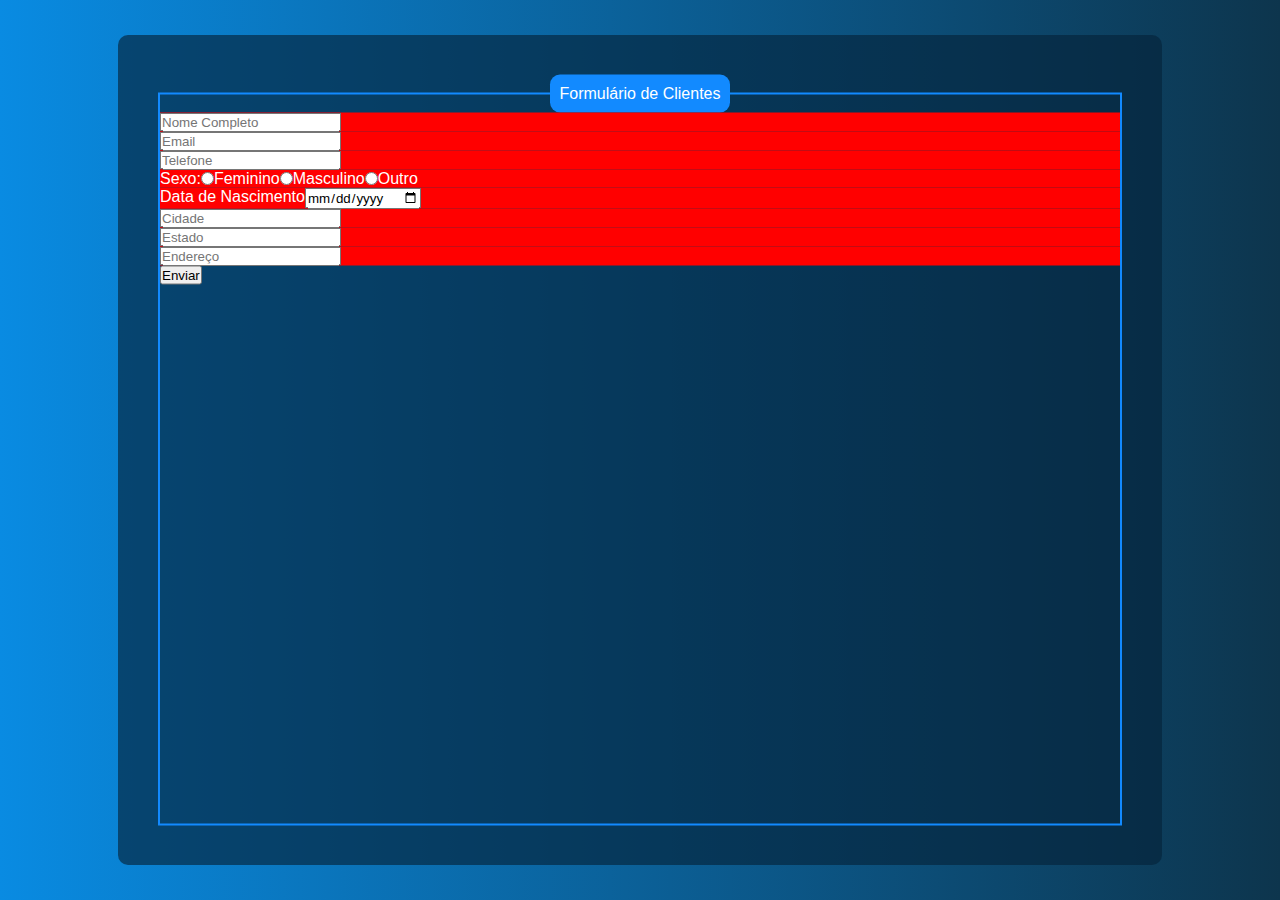
==== index.html @ 35b3bc11 "." ====
<!DOCTYPE html>
<html lang="pt-br">
<head>
    <meta charset="UTF-8">
    <meta name="viewport" content="width=device-width, initial-scale=1.0">
    <title>Formulário</title>
    <link rel="stylesheet" href="style.css">
</head>
<body>
    <form action="#">
        <fieldset>
            <legend id="legenda">Formulário de Clientes</legend>
                <div id="formulario">
                    <p>
                        <label for="inome"></label>
                        <input type="text" name="nome" id="inome" placeholder="Nome Completo">
                    </p>
                    <p>
                        <label for="imail"></label>
                        <input type="email" name="email" id="imail" placeholder="Email">
                    </p>
                    <p>
                        <label for="itel"></label>
                        <input type="tel" name="tel" id="itel" placeholder="Telefone">
                    </p>
                    <p>
                        <legend>Sexo:</legend>
                        <input type="radio" name="sexo" id="ifem">
                        <label for="ifem">Feminino</label>
                        <input type="radio" name="sexo" id="imas">
                        <label for="imas">Masculino</label>
                        <input type="radio" name="sexo" id="ioutro">
                        <label for="ioutro">Outro</label>
                    </p>
                    <p>
                        <label for="inasc">Data de Nascimento</label>
                        <input type="date" name="nasc" id="inasc">
                    </p>
                    <p>
                        <label for="icid"></label>
                        <input type="text" name="cid" id="icid" placeholder="Cidade">
                    </p>
                    <p>
                        <label for="iest"></label>
                        <input type="text" name="est" id="iest" placeholder="Estado">
                    </p>
                    <p>
                        <label for="iend"></label>
                        <input type="text" name="end" id="iend" placeholder="Endereço">
                    </p>
                    
                    <div id="btn">
                        <input type="submit" value="Enviar">
                    </div>
                </div>
                
        </fieldset>
    </form>
    
</body>
</html>
---- style.css ----
@charset "UTF-8";

* {
    margin: 0px;
    padding: 0px;
    font-family: Arial, Helvetica, sans-serif;
}
body {
    width: 100vw;
    height: 100vh;
    background-image: linear-gradient(to right, #098BE2, #0D354D);
}
form {
    position: absolute;
    top: 50%;
    left: 50%;
    transform: translate(-50%, -50%);
    background-color: #05243aa6;
    width: 80%;
    height: 90vh;
    color: white;
    border-radius: 10px;
    padding: 10px;
}
fieldset {
    position: absolute;
    top: 50%;
    left: 50%;
    transform: translate(-50%, -50%);
    width: 75vw;
    height: 90%;
    border: 2px solid #128AFF;
}
#legenda {
    text-align: center;
    background-color: #128AFF;
    border-radius: 10px;
    padding: 10px;
}
#formulario {
    position: absolute;;
    width: 100%;
    height: 100%;
}
#formulario p {
    background-color: red;
    display: flex;

}
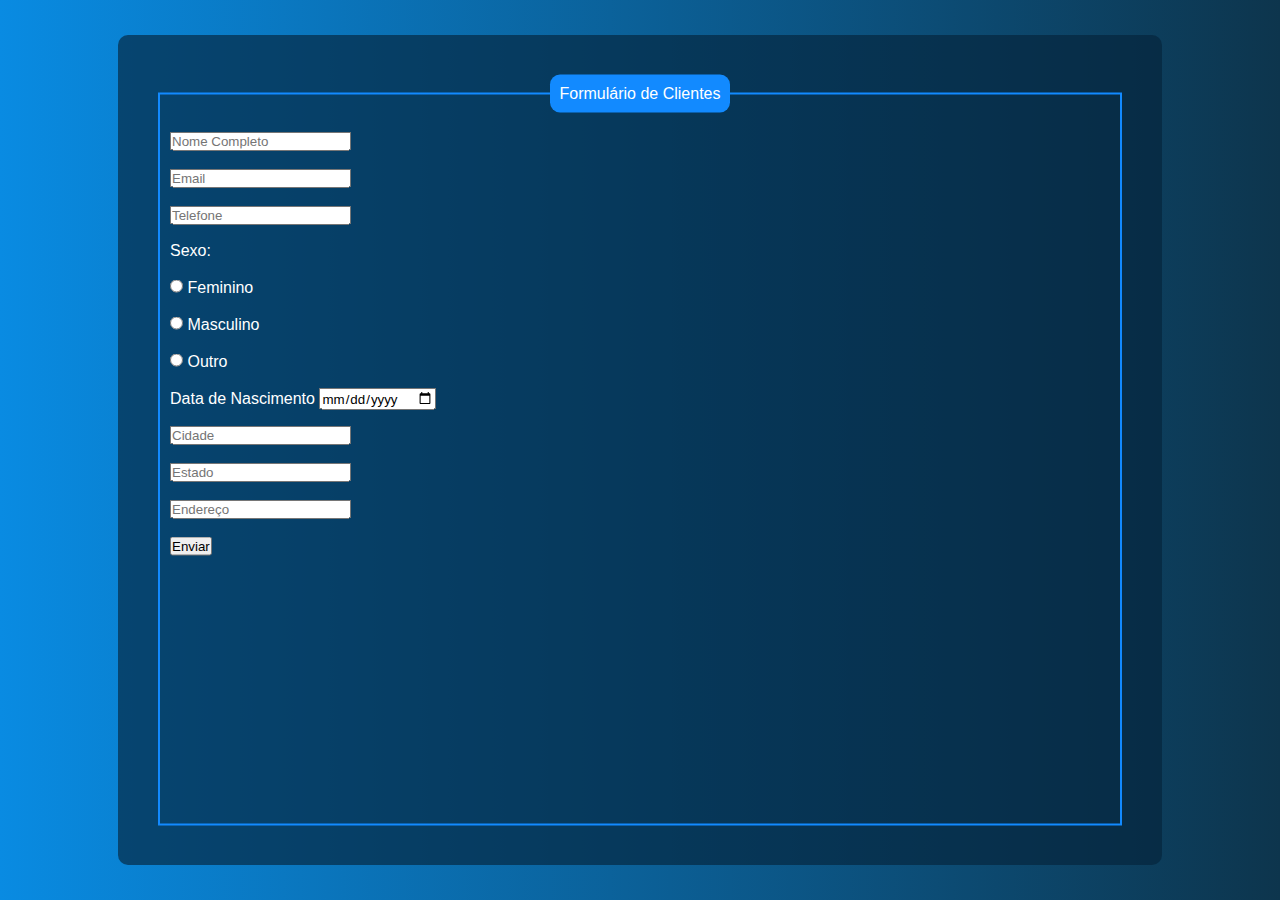
==== commit 507f9d6d: "." ====
--- a/index.html
+++ b/index.html
@@ -26,9 +26,9 @@
                     <p>
                         <legend>Sexo:</legend>
                         <input type="radio" name="sexo" id="ifem">
-                        <label for="ifem">Feminino</label>
+                        <label for="ifem">Feminino</label> <br>
                         <input type="radio" name="sexo" id="imas">
-                        <label for="imas">Masculino</label>
+                        <label for="imas">Masculino</label> <br>
                         <input type="radio" name="sexo" id="ioutro">
                         <label for="ioutro">Outro</label>
                     </p>
--- a/style.css
+++ b/style.css
@@ -38,13 +38,9 @@
     padding: 10px;
 }
 #formulario {
-    position: absolute;;
+    line-height: 2.3em;
+    padding: 10px;
     width: 100%;
     height: 100%;
 }
-#formulario p {
-    background-color: red;
-    display: flex;
 
-}
-
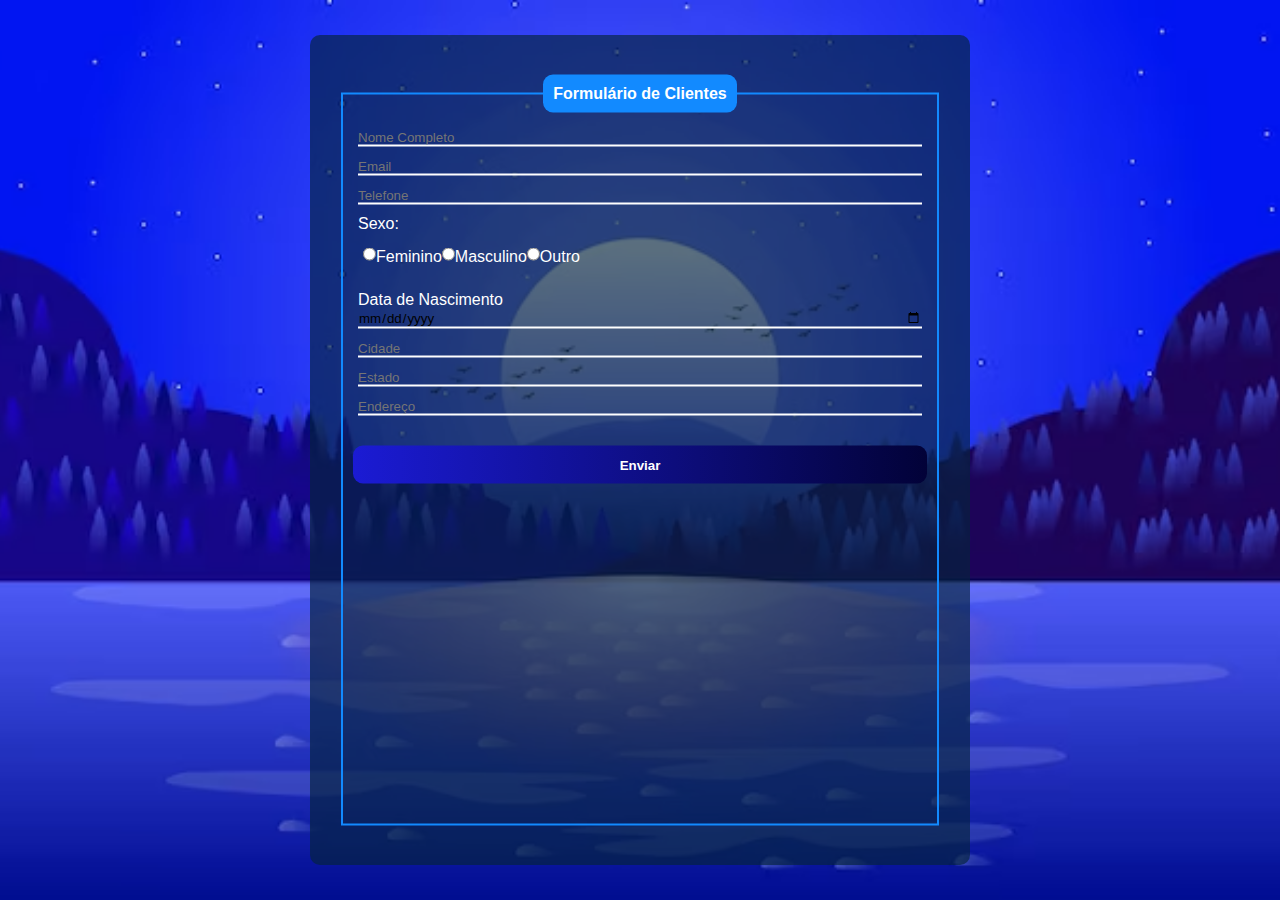
==== commit 879e7f3c: "." ====
--- a/index.html
+++ b/index.html
@@ -7,55 +7,58 @@
     <link rel="stylesheet" href="style.css">
 </head>
 <body>
-    <form action="#">
-        <fieldset>
-            <legend id="legenda">Formulário de Clientes</legend>
-                <div id="formulario">
-                    <p>
-                        <label for="inome"></label>
-                        <input type="text" name="nome" id="inome" placeholder="Nome Completo">
-                    </p>
-                    <p>
-                        <label for="imail"></label>
-                        <input type="email" name="email" id="imail" placeholder="Email">
-                    </p>
-                    <p>
-                        <label for="itel"></label>
-                        <input type="tel" name="tel" id="itel" placeholder="Telefone">
-                    </p>
-                    <p>
-                        <legend>Sexo:</legend>
-                        <input type="radio" name="sexo" id="ifem">
-                        <label for="ifem">Feminino</label> <br>
-                        <input type="radio" name="sexo" id="imas">
-                        <label for="imas">Masculino</label> <br>
-                        <input type="radio" name="sexo" id="ioutro">
-                        <label for="ioutro">Outro</label>
-                    </p>
-                    <p>
-                        <label for="inasc">Data de Nascimento</label>
-                        <input type="date" name="nasc" id="inasc">
-                    </p>
-                    <p>
-                        <label for="icid"></label>
-                        <input type="text" name="cid" id="icid" placeholder="Cidade">
-                    </p>
-                    <p>
-                        <label for="iest"></label>
-                        <input type="text" name="est" id="iest" placeholder="Estado">
-                    </p>
-                    <p>
-                        <label for="iend"></label>
-                        <input type="text" name="end" id="iend" placeholder="Endereço">
-                    </p>
-                    
-                    <div id="btn">
-                        <input type="submit" value="Enviar">
+    <div class="container">
+        <form action="#">
+            <fieldset>
+                <legend id="legenda">Formulário de Clientes</legend>
+                    <div id="formulario">
+                        <p>
+                            <label for="inome"></label>
+                            <input type="text" name="nome" id="inome" placeholder="Nome Completo">
+                        </p>
+                        <p>
+                            <label for="imail"></label>
+                            <input type="email" name="email" id="imail" placeholder="Email">
+                        </p>
+                        <p>
+                            <label for="itel"></label>
+                            <input type="tel" name="tel" id="itel" placeholder="Telefone">
+                        </p>
+                        <p>
+                            <legend>Sexo:</legend>
+                            <div id="sex">
+                                <input type="radio" name="sexo" id="ifem">
+                                <label for="ifem">Feminino</label>
+                                <input type="radio" name="sexo" id="imas">
+                                <label for="imas">Masculino</label>
+                                <input type="radio" name="sexo" id="ioutro">
+                                <label for="ioutro">Outro</label>
+                            </div>
+                        </p>
+                        <p>
+                            <label for="inasc">Data de Nascimento</label>
+                            <input type="date" name="nasc" id="inasc">
+                        </p>
+                        <p>
+                            <label for="icid"></label>
+                            <input type="text" name="cid" id="icid" placeholder="Cidade">
+                        </p>
+                        <p>
+                            <label for="iest"></label>
+                            <input type="text" name="est" id="iest" placeholder="Estado">
+                        </p>
+                        <p>
+                            <label for="iend"></label>
+                            <input type="text" name="end" id="iend" placeholder="Endereço">
+                        </p>
+                        <div id="btn">
+                            <input type="submit" value="Enviar">
+                        </div>
                     </div>
-                </div>
-                
-        </fieldset>
-    </form>
+        
+            </fieldset>
+        </form>
+    </div>
     
 </body>
 </html>--- a/style.css
+++ b/style.css
@@ -9,14 +9,18 @@
     width: 100vw;
     height: 100vh;
     background-image: linear-gradient(to right, #098BE2, #0D354D);
+    background-image: url(imagens/fundo.png);
+    background-repeat: no-repeat;
+    background-position: center center;
+    background-size: cover;
 }
-form {
+.container {
     position: absolute;
     top: 50%;
     left: 50%;
     transform: translate(-50%, -50%);
     background-color: #05243aa6;
-    width: 80%;
+    width: max(50%, 300px);
     height: 90vh;
     color: white;
     border-radius: 10px;
@@ -27,20 +31,46 @@
     top: 50%;
     left: 50%;
     transform: translate(-50%, -50%);
-    width: 75vw;
+    width: max(90%, 250px);
     height: 90%;
     border: 2px solid #128AFF;
 }
 #legenda {
     text-align: center;
+    font-weight: bolder;
     background-color: #128AFF;
     border-radius: 10px;
     padding: 10px;
 }
 #formulario {
-    line-height: 2.3em;
+    display: block;
     padding: 10px;
+    width: max(95% -1em);
+    height: max(100% - 1.2em);
+}
+#formulario > p {
+    padding: 5px;
+}
+input{
+    background-color: transparent;
+    border: none;
+    border-bottom: 2px solid white;
+    height: 100%;
     width: 100%;
-    height: 100%;
+}
+#btn {
+    background-image: linear-gradient(to right, rgb(27, 27, 212), rgb(2, 2, 56));
+    padding: 10px;
+    margin-top: 25px;
+    border-radius: 10px;
+}
+#btn > input {
+    color: white;
+    border: none;
+    font-weight: bolder;
+}
+#sex {
+    display:inline-flex;
+    padding: 10px;
 }
 
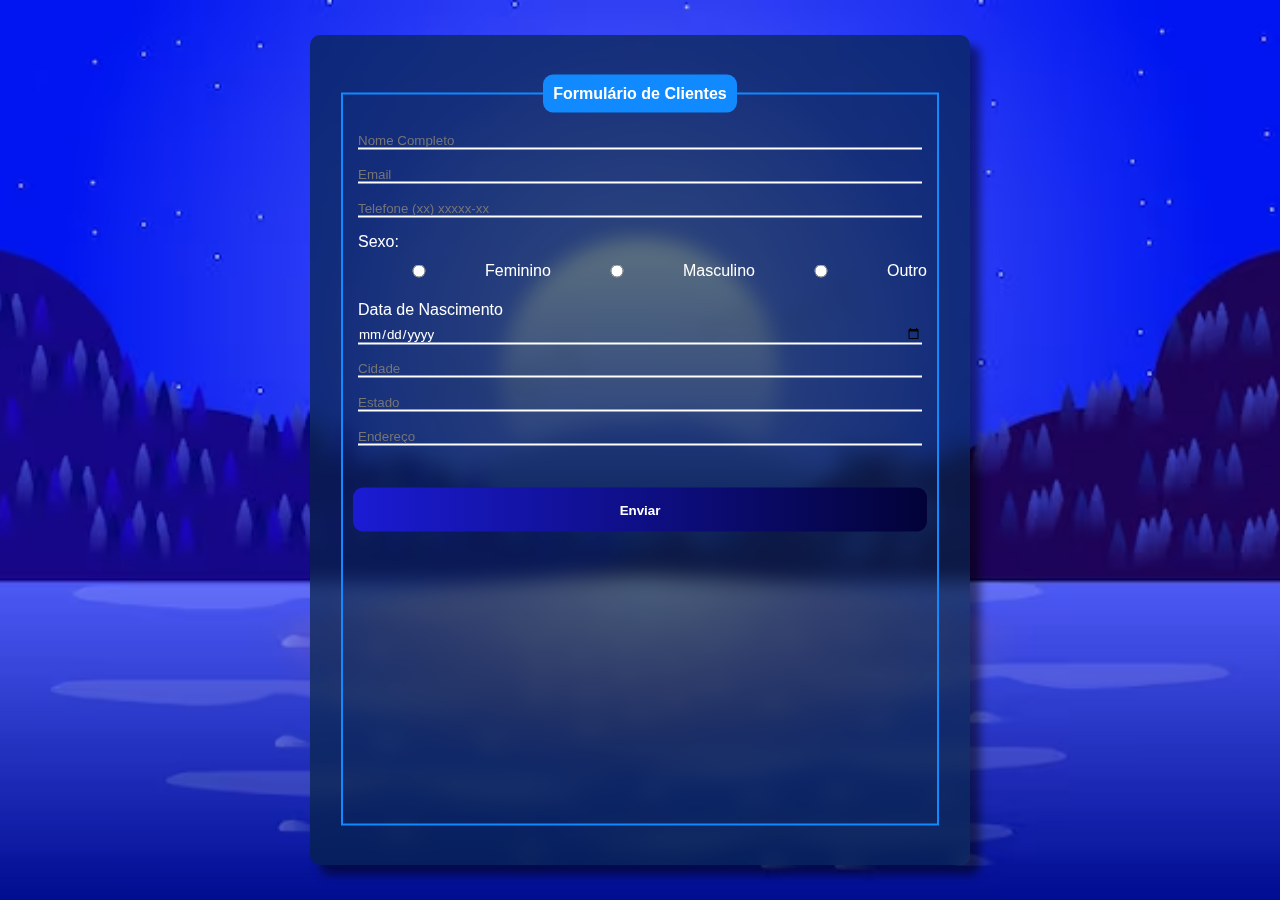
==== commit 2a60eaf3: "." ====
--- a/index.html
+++ b/index.html
@@ -8,54 +8,51 @@
 </head>
 <body>
     <div class="container">
-        <form action="#">
+        <form action="envio.html" method="get" autocomplete="on">
             <fieldset>
                 <legend id="legenda">Formulário de Clientes</legend>
                     <div id="formulario">
                         <p>
-                            <label for="inome"></label>
-                            <input type="text" name="nome" id="inome" placeholder="Nome Completo">
+                            <input type="text" name="nome" id="inome" placeholder="Nome Completo" autocomplete="name" required>
                         </p>
                         <p>
-                            <label for="imail"></label>
-                            <input type="email" name="email" id="imail" placeholder="Email">
+                            <input type="email" name="email" id="imail" placeholder="Email" autocomplete="email" required>
                         </p>
                         <p>
-                            <label for="itel"></label>
-                            <input type="tel" name="tel" id="itel" placeholder="Telefone">
+                            <input type="tel" name="tel" id="itel" autocomplete="tel" placeholder="Telefone (xx) xxxxx-xx" pattern="^\(\d{2}\) \d{4,5}-\d{4}$" required >
                         </p>
                         <p>
                             <legend>Sexo:</legend>
-                            <div id="sex">
-                                <input type="radio" name="sexo" id="ifem">
-                                <label for="ifem">Feminino</label>
-                                <input type="radio" name="sexo" id="imas">
-                                <label for="imas">Masculino</label>
-                                <input type="radio" name="sexo" id="ioutro">
-                                <label for="ioutro">Outro</label>
-                            </div>
+                                <div id="sex">
+                                    <input type="radio" name="sexo" id="ifem" value="F">
+                                    <label for="ifem">Feminino</label>
+                                    
+                                    <input type="radio" name="sexo" id="imas" value="M">
+                                    <label for="imas">Masculino</label>
+
+                                    <input type="radio" name="sexo" id="ioutro" value="O">
+                                    <label for="ioutro">Outro</label>
+                                </div>
                         </p>
                         <p>
                             <label for="inasc">Data de Nascimento</label>
-                            <input type="date" name="nasc" id="inasc">
+                            <input type="date" name="nasc" id="inasc" required>
                         </p>
                         <p>
-                            <label for="icid"></label>
-                            <input type="text" name="cid" id="icid" placeholder="Cidade">
+                            <input type="text" name="cid" id="icid" placeholder="Cidade" required>
                         </p>
                         <p>
-                            <label for="iest"></label>
-                            <input type="text" name="est" id="iest" placeholder="Estado">
+                            <input type="text" name="est" id="iest" placeholder="Estado" required>
                         </p>
                         <p>
-                            <label for="iend"></label>
-                            <input type="text" name="end" id="iend" placeholder="Endereço">
+                            <input type="text" name="end" id="iend" placeholder="Endereço" required>
                         </p>
-                        <div id="btn">
-                            <input type="submit" value="Enviar">
-                        </div>
+                        <p>
+                            <div id="btn">
+                                <input type="submit" value="Enviar">
+                            </div>
+                        </p>
                     </div>
-        
             </fieldset>
         </form>
     </div>
--- a/style.css
+++ b/style.css
@@ -8,7 +8,6 @@
 body {
     width: 100vw;
     height: 100vh;
-    background-image: linear-gradient(to right, #098BE2, #0D354D);
     background-image: url(imagens/fundo.png);
     background-repeat: no-repeat;
     background-position: center center;
@@ -25,6 +24,8 @@
     color: white;
     border-radius: 10px;
     padding: 10px;
+    backdrop-filter: blur(10px);
+    box-shadow: 10px 10px 10px rgba(0, 0, 0, 0.514);
 }
 fieldset {
     position: absolute;
@@ -43,15 +44,16 @@
     padding: 10px;
 }
 #formulario {
-    display: block;
+    line-height: 1.5em;
     padding: 10px;
     width: max(95% -1em);
-    height: max(100% - 1.2em);
+    height: max(100% - 1.5em);
 }
 #formulario > p {
     padding: 5px;
 }
 input{
+    color: white;
     background-color: transparent;
     border: none;
     border-bottom: 2px solid white;
@@ -70,7 +72,12 @@
     font-weight: bolder;
 }
 #sex {
-    display:inline-flex;
-    padding: 10px;
+    display: flex; 
+    align-items: center;
+}
+input:hover {
+    font-size: 1em;
+    transition:  .1s;
+    filter: drop-shadow(10px 10px 10px black);
 }
 
